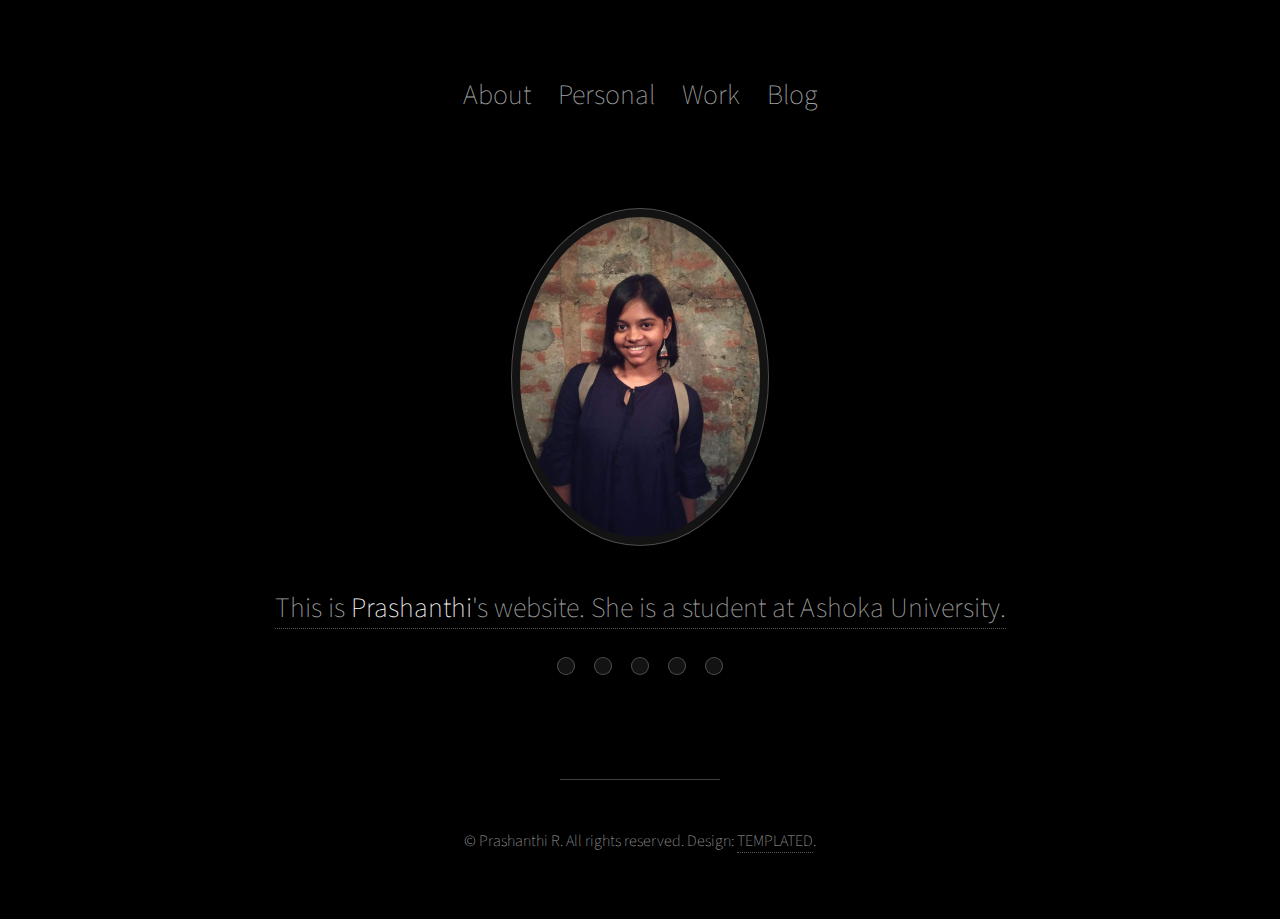
==== index.html @ 0e87518b "change format" ====
<!DOCTYPE HTML>
<!--
	Visualize by TEMPLATED
	templated.co @templatedco
	Released for free under the Creative Commons Attribution 3.0 license (templated.co/license)
-->
<html>
	<head>
		<title>Prashanthi R - Home</title>
		<meta charset="utf-8" />
		<meta name="viewport" content="width=device-width, initial-scale=1" />
		<!-- <link rel="stylesheet" href="{{ url_for('static',filename='../static/css/main.css')}}"> -->
		<style type="text/css">	
			@charset "UTF-8";
@import url(font-awesome.min.css);
@import url("http://fonts.googleapis.com/css?family=Source+Sans+Pro:200");

/*
	Visualize by TEMPLATED
	templated.co @templatedco
	Released for free under the Creative Commons Attribution 3.0 license (templated.co/license)
*/

/* Reset */

	html, body, div, span, applet, object, iframe, h1, h2, h3, h4, h5, h6, p, blockquote, pre, a, abbr, acronym, address, big, cite, code, del, dfn, em, img, ins, kbd, q, s, samp, small, strike, strong, sub, sup, tt, var, b, u, i, center, dl, dt, dd, ol, ul, li, fieldset, form, label, legend, table, caption, tbody, tfoot, thead, tr, th, td, article, aside, canvas, details, embed, figure, figcaption, footer, header, hgroup, menu, nav, output, ruby, section, summary, time, mark, audio, video {
		margin: 0;
		padding: 0;
		border: 0;
		font-size: 100%;
		font: inherit;
		vertical-align: baseline;
	}

	article, aside, details, figcaption, figure, footer, header, hgroup, menu, nav, section {
		display: block;
	}

	body {
		line-height: 1;
	}

	ol, ul {
		list-style: none;
	}

	blockquote, q {
		quotes: none;
	}

	blockquote:before, blockquote:after, q:before, q:after {
		content: '';
		content: none;
	}

	table {
		border-collapse: collapse;
		border-spacing: 0;
	}

	body {
		-webkit-text-size-adjust: none;
	}

/* Box Model */

	*, *:before, *:after {
		-moz-box-sizing: border-box;
		-webkit-box-sizing: border-box;
		box-sizing: border-box;
	}

/* Grid */

	.row {
		border-bottom: solid 1px transparent;
		-moz-box-sizing: border-box;
		-webkit-box-sizing: border-box;
		box-sizing: border-box;
	}

	.row > * {
		float: left;
		-moz-box-sizing: border-box;
		-webkit-box-sizing: border-box;
		box-sizing: border-box;
	}

	.row:after, .row:before {
		content: '';
		display: block;
		clear: both;
		height: 0;
	}

	.row.uniform > * > :first-child {
		margin-top: 0;
	}

	.row.uniform > * > :last-child {
		margin-bottom: 0;
	}

	.row.\30 \25 > * {
		padding: 0 0 0 0em;
	}

	.row.\30 \25 {
		margin: 0 0 -1px 0em;
	}

	.row.uniform.\30 \25 > * {
		padding: 0em 0 0 0em;
	}

	.row.uniform.\30 \25 {
		margin: 0em 0 -1px 0em;
	}

	.row > * {
		padding: 0 0 0 2em;
	}

	.row {
		margin: 0 0 -1px -2em;
	}

	.row.uniform > * {
		padding: 2em 0 0 2em;
	}

	.row.uniform {
		margin: -2em 0 -1px -2em;
	}

	.row.\32 00\25 > * {
		padding: 0 0 0 4em;
	}

	.row.\32 00\25 {
		margin: 0 0 -1px -4em;
	}

	.row.uniform.\32 00\25 > * {
		padding: 4em 0 0 4em;
	}

	.row.uniform.\32 00\25 {
		margin: -4em 0 -1px -4em;
	}

	.row.\31 50\25 > * {
		padding: 0 0 0 3em;
	}

	.row.\31 50\25 {
		margin: 0 0 -1px -3em;
	}

	.row.uniform.\31 50\25 > * {
		padding: 3em 0 0 3em;
	}

	.row.uniform.\31 50\25 {
		margin: -3em 0 -1px -3em;
	}

	.row.\35 0\25 > * {
		padding: 0 0 0 1em;
	}

	.row.\35 0\25 {
		margin: 0 0 -1px -1em;
	}

	.row.uniform.\35 0\25 > * {
		padding: 1em 0 0 1em;
	}

	.row.uniform.\35 0\25 {
		margin: -1em 0 -1px -1em;
	}

	.row.\32 5\25 > * {
		padding: 0 0 0 0.5em;
	}

	.row.\32 5\25 {
		margin: 0 0 -1px -0.5em;
	}

	.row.uniform.\32 5\25 > * {
		padding: 0.5em 0 0 0.5em;
	}

	.row.uniform.\32 5\25 {
		margin: -0.5em 0 -1px -0.5em;
	}

	.\31 2u, .\31 2u\24 {
		width: 100%;
		clear: none;
		margin-left: 0;
	}

	.\31 1u, .\31 1u\24 {
		width: 91.6666666667%;
		clear: none;
		margin-left: 0;
	}

	.\31 0u, .\31 0u\24 {
		width: 83.3333333333%;
		clear: none;
		margin-left: 0;
	}

	.\39 u, .\39 u\24 {
		width: 75%;
		clear: none;
		margin-left: 0;
	}

	.\38 u, .\38 u\24 {
		width: 66.6666666667%;
		clear: none;
		margin-left: 0;
	}

	.\37 u, .\37 u\24 {
		width: 58.3333333333%;
		clear: none;
		margin-left: 0;
	}

	.\36 u, .\36 u\24 {
		width: 50%;
		clear: none;
		margin-left: 0;
	}

	.\35 u, .\35 u\24 {
		width: 41.6666666667%;
		clear: none;
		margin-left: 0;
	}

	.\34 u, .\34 u\24 {
		width: 33.3333333333%;
		clear: none;
		margin-left: 0;
	}

	.\33 u, .\33 u\24 {
		width: 25%;
		clear: none;
		margin-left: 0;
	}

	.\32 u, .\32 u\24 {
		width: 16.6666666667%;
		clear: none;
		margin-left: 0;
	}

	.\31 u, .\31 u\24 {
		width: 8.3333333333%;
		clear: none;
		margin-left: 0;
	}

	.\31 2u\24 + *,
	.\31 1u\24 + *,
	.\31 0u\24 + *,
	.\39 u\24 + *,
	.\38 u\24 + *,
	.\37 u\24 + *,
	.\36 u\24 + *,
	.\35 u\24 + *,
	.\34 u\24 + *,
	.\33 u\24 + *,
	.\32 u\24 + *,
	.\31 u\24 + * {
		clear: left;
	}

	.\-11u {
		margin-left: 91.66667%;
	}

	.\-10u {
		margin-left: 83.33333%;
	}

	.\-9u {
		margin-left: 75%;
	}

	.\-8u {
		margin-left: 66.66667%;
	}

	.\-7u {
		margin-left: 58.33333%;
	}

	.\-6u {
		margin-left: 50%;
	}

	.\-5u {
		margin-left: 41.66667%;
	}

	.\-4u {
		margin-left: 33.33333%;
	}

	.\-3u {
		margin-left: 25%;
	}

	.\-2u {
		margin-left: 16.66667%;
	}

	.\-1u {
		margin-left: 8.33333%;
	}

	@media screen and (max-width: 1680px) {

		.row > * {
			padding: 0 0 0 2em;
		}

		.row {
			margin: 0 0 -1px -2em;
		}

		.row.uniform > * {
			padding: 2em 0 0 2em;
		}

		.row.uniform {
			margin: -2em 0 -1px -2em;
		}

		.row.\32 00\25 > * {
			padding: 0 0 0 4em;
		}

		.row.\32 00\25 {
			margin: 0 0 -1px -4em;
		}

		.row.uniform.\32 00\25 > * {
			padding: 4em 0 0 4em;
		}

		.row.uniform.\32 00\25 {
			margin: -4em 0 -1px -4em;
		}

		.row.\31 50\25 > * {
			padding: 0 0 0 3em;
		}

		.row.\31 50\25 {
			margin: 0 0 -1px -3em;
		}

		.row.uniform.\31 50\25 > * {
			padding: 3em 0 0 3em;
		}

		.row.uniform.\31 50\25 {
			margin: -3em 0 -1px -3em;
		}

		.row.\35 0\25 > * {
			padding: 0 0 0 1em;
		}

		.row.\35 0\25 {
			margin: 0 0 -1px -1em;
		}

		.row.uniform.\35 0\25 > * {
			padding: 1em 0 0 1em;
		}

		.row.uniform.\35 0\25 {
			margin: -1em 0 -1px -1em;
		}

		.row.\32 5\25 > * {
			padding: 0 0 0 0.5em;
		}

		.row.\32 5\25 {
			margin: 0 0 -1px -0.5em;
		}

		.row.uniform.\32 5\25 > * {
			padding: 0.5em 0 0 0.5em;
		}

		.row.uniform.\32 5\25 {
			margin: -0.5em 0 -1px -0.5em;
		}

		.\31 2u\28xlarge\29, .\31 2u\24\28xlarge\29 {
			width: 100%;
			clear: none;
			margin-left: 0;
		}

		.\31 1u\28xlarge\29, .\31 1u\24\28xlarge\29 {
			width: 91.6666666667%;
			clear: none;
			margin-left: 0;
		}

		.\31 0u\28xlarge\29, .\31 0u\24\28xlarge\29 {
			width: 83.3333333333%;
			clear: none;
			margin-left: 0;
		}

		.\39 u\28xlarge\29, .\39 u\24\28xlarge\29 {
			width: 75%;
			clear: none;
			margin-left: 0;
		}

		.\38 u\28xlarge\29, .\38 u\24\28xlarge\29 {
			width: 66.6666666667%;
			clear: none;
			margin-left: 0;
		}

		.\37 u\28xlarge\29, .\37 u\24\28xlarge\29 {
			width: 58.3333333333%;
			clear: none;
			margin-left: 0;
		}

		.\36 u\28xlarge\29, .\36 u\24\28xlarge\29 {
			width: 50%;
			clear: none;
			margin-left: 0;
		}

		.\35 u\28xlarge\29, .\35 u\24\28xlarge\29 {
			width: 41.6666666667%;
			clear: none;
			margin-left: 0;
		}

		.\34 u\28xlarge\29, .\34 u\24\28xlarge\29 {
			width: 33.3333333333%;
			clear: none;
			margin-left: 0;
		}

		.\33 u\28xlarge\29, .\33 u\24\28xlarge\29 {
			width: 25%;
			clear: none;
			margin-left: 0;
		}

		.\32 u\28xlarge\29, .\32 u\24\28xlarge\29 {
			width: 16.6666666667%;
			clear: none;
			margin-left: 0;
		}

		.\31 u\28xlarge\29, .\31 u\24\28xlarge\29 {
			width: 8.3333333333%;
			clear: none;
			margin-left: 0;
		}

		.\31 2u\24\28xlarge\29 + *,
		.\31 1u\24\28xlarge\29 + *,
		.\31 0u\24\28xlarge\29 + *,
		.\39 u\24\28xlarge\29 + *,
		.\38 u\24\28xlarge\29 + *,
		.\37 u\24\28xlarge\29 + *,
		.\36 u\24\28xlarge\29 + *,
		.\35 u\24\28xlarge\29 + *,
		.\34 u\24\28xlarge\29 + *,
		.\33 u\24\28xlarge\29 + *,
		.\32 u\24\28xlarge\29 + *,
		.\31 u\24\28xlarge\29 + * {
			clear: left;
		}

		.\-11u\28xlarge\29 {
			margin-left: 91.66667%;
		}

		.\-10u\28xlarge\29 {
			margin-left: 83.33333%;
		}

		.\-9u\28xlarge\29 {
			margin-left: 75%;
		}

		.\-8u\28xlarge\29 {
			margin-left: 66.66667%;
		}

		.\-7u\28xlarge\29 {
			margin-left: 58.33333%;
		}

		.\-6u\28xlarge\29 {
			margin-left: 50%;
		}

		.\-5u\28xlarge\29 {
			margin-left: 41.66667%;
		}

		.\-4u\28xlarge\29 {
			margin-left: 33.33333%;
		}

		.\-3u\28xlarge\29 {
			margin-left: 25%;
		}

		.\-2u\28xlarge\29 {
			margin-left: 16.66667%;
		}

		.\-1u\28xlarge\29 {
			margin-left: 8.33333%;
		}

	}

	@media screen and (max-width: 1280px) {

		.row > * {
			padding: 0 0 0 2em;
		}

		.row {
			margin: 0 0 -1px -2em;
		}

		.row.uniform > * {
			padding: 2em 0 0 2em;
		}

		.row.uniform {
			margin: -2em 0 -1px -2em;
		}

		.row.\32 00\25 > * {
			padding: 0 0 0 4em;
		}

		.row.\32 00\25 {
			margin: 0 0 -1px -4em;
		}

		.row.uniform.\32 00\25 > * {
			padding: 4em 0 0 4em;
		}

		.row.uniform.\32 00\25 {
			margin: -4em 0 -1px -4em;
		}

		.row.\31 50\25 > * {
			padding: 0 0 0 3em;
		}

		.row.\31 50\25 {
			margin: 0 0 -1px -3em;
		}

		.row.uniform.\31 50\25 > * {
			padding: 3em 0 0 3em;
		}

		.row.uniform.\31 50\25 {
			margin: -3em 0 -1px -3em;
		}

		.row.\35 0\25 > * {
			padding: 0 0 0 1em;
		}

		.row.\35 0\25 {
			margin: 0 0 -1px -1em;
		}

		.row.uniform.\35 0\25 > * {
			padding: 1em 0 0 1em;
		}

		.row.uniform.\35 0\25 {
			margin: -1em 0 -1px -1em;
		}

		.row.\32 5\25 > * {
			padding: 0 0 0 0.5em;
		}

		.row.\32 5\25 {
			margin: 0 0 -1px -0.5em;
		}

		.row.uniform.\32 5\25 > * {
			padding: 0.5em 0 0 0.5em;
		}

		.row.uniform.\32 5\25 {
			margin: -0.5em 0 -1px -0.5em;
		}

		.\31 2u\28large\29, .\31 2u\24\28large\29 {
			width: 100%;
			clear: none;
			margin-left: 0;
		}

		.\31 1u\28large\29, .\31 1u\24\28large\29 {
			width: 91.6666666667%;
			clear: none;
			margin-left: 0;
		}

		.\31 0u\28large\29, .\31 0u\24\28large\29 {
			width: 83.3333333333%;
			clear: none;
			margin-left: 0;
		}

		.\39 u\28large\29, .\39 u\24\28large\29 {
			width: 75%;
			clear: none;
			margin-left: 0;
		}

		.\38 u\28large\29, .\38 u\24\28large\29 {
			width: 66.6666666667%;
			clear: none;
			margin-left: 0;
		}

		.\37 u\28large\29, .\37 u\24\28large\29 {
			width: 58.3333333333%;
			clear: none;
			margin-left: 0;
		}

		.\36 u\28large\29, .\36 u\24\28large\29 {
			width: 50%;
			clear: none;
			margin-left: 0;
		}

		.\35 u\28large\29, .\35 u\24\28large\29 {
			width: 41.6666666667%;
			clear: none;
			margin-left: 0;
		}

		.\34 u\28large\29, .\34 u\24\28large\29 {
			width: 33.3333333333%;
			clear: none;
			margin-left: 0;
		}

		.\33 u\28large\29, .\33 u\24\28large\29 {
			width: 25%;
			clear: none;
			margin-left: 0;
		}

		.\32 u\28large\29, .\32 u\24\28large\29 {
			width: 16.6666666667%;
			clear: none;
			margin-left: 0;
		}

		.\31 u\28large\29, .\31 u\24\28large\29 {
			width: 8.3333333333%;
			clear: none;
			margin-left: 0;
		}

		.\31 2u\24\28large\29 + *,
		.\31 1u\24\28large\29 + *,
		.\31 0u\24\28large\29 + *,
		.\39 u\24\28large\29 + *,
		.\38 u\24\28large\29 + *,
		.\37 u\24\28large\29 + *,
		.\36 u\24\28large\29 + *,
		.\35 u\24\28large\29 + *,
		.\34 u\24\28large\29 + *,
		.\33 u\24\28large\29 + *,
		.\32 u\24\28large\29 + *,
		.\31 u\24\28large\29 + * {
			clear: left;
		}

		.\-11u\28large\29 {
			margin-left: 91.66667%;
		}

		.\-10u\28large\29 {
			margin-left: 83.33333%;
		}

		.\-9u\28large\29 {
			margin-left: 75%;
		}

		.\-8u\28large\29 {
			margin-left: 66.66667%;
		}

		.\-7u\28large\29 {
			margin-left: 58.33333%;
		}

		.\-6u\28large\29 {
			margin-left: 50%;
		}

		.\-5u\28large\29 {
			margin-left: 41.66667%;
		}

		.\-4u\28large\29 {
			margin-left: 33.33333%;
		}

		.\-3u\28large\29 {
			margin-left: 25%;
		}

		.\-2u\28large\29 {
			margin-left: 16.66667%;
		}

		.\-1u\28large\29 {
			margin-left: 8.33333%;
		}

	}

	@media screen and (max-width: 980px) {

		.row > * {
			padding: 0 0 0 2em;
		}

		.row {
			margin: 0 0 -1px -2em;
		}

		.row.uniform > * {
			padding: 2em 0 0 2em;
		}

		.row.uniform {
			margin: -2em 0 -1px -2em;
		}

		.row.\32 00\25 > * {
			padding: 0 0 0 4em;
		}

		.row.\32 00\25 {
			margin: 0 0 -1px -4em;
		}

		.row.uniform.\32 00\25 > * {
			padding: 4em 0 0 4em;
		}

		.row.uniform.\32 00\25 {
			margin: -4em 0 -1px -4em;
		}

		.row.\31 50\25 > * {
			padding: 0 0 0 3em;
		}

		.row.\31 50\25 {
			margin: 0 0 -1px -3em;
		}

		.row.uniform.\31 50\25 > * {
			padding: 3em 0 0 3em;
		}

		.row.uniform.\31 50\25 {
			margin: -3em 0 -1px -3em;
		}

		.row.\35 0\25 > * {
			padding: 0 0 0 1em;
		}

		.row.\35 0\25 {
			margin: 0 0 -1px -1em;
		}

		.row.uniform.\35 0\25 > * {
			padding: 1em 0 0 1em;
		}

		.row.uniform.\35 0\25 {
			margin: -1em 0 -1px -1em;
		}

		.row.\32 5\25 > * {
			padding: 0 0 0 0.5em;
		}

		.row.\32 5\25 {
			margin: 0 0 -1px -0.5em;
		}

		.row.uniform.\32 5\25 > * {
			padding: 0.5em 0 0 0.5em;
		}

		.row.uniform.\32 5\25 {
			margin: -0.5em 0 -1px -0.5em;
		}

		.\31 2u\28medium\29, .\31 2u\24\28medium\29 {
			width: 100%;
			clear: none;
			margin-left: 0;
		}

		.\31 1u\28medium\29, .\31 1u\24\28medium\29 {
			width: 91.6666666667%;
			clear: none;
			margin-left: 0;
		}

		.\31 0u\28medium\29, .\31 0u\24\28medium\29 {
			width: 83.3333333333%;
			clear: none;
			margin-left: 0;
		}

		.\39 u\28medium\29, .\39 u\24\28medium\29 {
			width: 75%;
			clear: none;
			margin-left: 0;
		}

		.\38 u\28medium\29, .\38 u\24\28medium\29 {
			width: 66.6666666667%;
			clear: none;
			margin-left: 0;
		}

		.\37 u\28medium\29, .\37 u\24\28medium\29 {
			width: 58.3333333333%;
			clear: none;
			margin-left: 0;
		}

		.\36 u\28medium\29, .\36 u\24\28medium\29 {
			width: 50%;
			clear: none;
			margin-left: 0;
		}

		.\35 u\28medium\29, .\35 u\24\28medium\29 {
			width: 41.6666666667%;
			clear: none;
			margin-left: 0;
		}

		.\34 u\28medium\29, .\34 u\24\28medium\29 {
			width: 33.3333333333%;
			clear: none;
			margin-left: 0;
		}

		.\33 u\28medium\29, .\33 u\24\28medium\29 {
			width: 25%;
			clear: none;
			margin-left: 0;
		}

		.\32 u\28medium\29, .\32 u\24\28medium\29 {
			width: 16.6666666667%;
			clear: none;
			margin-left: 0;
		}

		.\31 u\28medium\29, .\31 u\24\28medium\29 {
			width: 8.3333333333%;
			clear: none;
			margin-left: 0;
		}

		.\31 2u\24\28medium\29 + *,
		.\31 1u\24\28medium\29 + *,
		.\31 0u\24\28medium\29 + *,
		.\39 u\24\28medium\29 + *,
		.\38 u\24\28medium\29 + *,
		.\37 u\24\28medium\29 + *,
		.\36 u\24\28medium\29 + *,
		.\35 u\24\28medium\29 + *,
		.\34 u\24\28medium\29 + *,
		.\33 u\24\28medium\29 + *,
		.\32 u\24\28medium\29 + *,
		.\31 u\24\28medium\29 + * {
			clear: left;
		}

		.\-11u\28medium\29 {
			margin-left: 91.66667%;
		}

		.\-10u\28medium\29 {
			margin-left: 83.33333%;
		}

		.\-9u\28medium\29 {
			margin-left: 75%;
		}

		.\-8u\28medium\29 {
			margin-left: 66.66667%;
		}

		.\-7u\28medium\29 {
			margin-left: 58.33333%;
		}

		.\-6u\28medium\29 {
			margin-left: 50%;
		}

		.\-5u\28medium\29 {
			margin-left: 41.66667%;
		}

		.\-4u\28medium\29 {
			margin-left: 33.33333%;
		}

		.\-3u\28medium\29 {
			margin-left: 25%;
		}

		.\-2u\28medium\29 {
			margin-left: 16.66667%;
		}

		.\-1u\28medium\29 {
			margin-left: 8.33333%;
		}

	}

	@media screen and (max-width: 736px) {

		.row > * {
			padding: 0 0 0 2em;
		}

		.row {
			margin: 0 0 -1px -2em;
		}

		.row.uniform > * {
			padding: 2em 0 0 2em;
		}

		.row.uniform {
			margin: -2em 0 -1px -2em;
		}

		.row.\32 00\25 > * {
			padding: 0 0 0 4em;
		}

		.row.\32 00\25 {
			margin: 0 0 -1px -4em;
		}

		.row.uniform.\32 00\25 > * {
			padding: 4em 0 0 4em;
		}

		.row.uniform.\32 00\25 {
			margin: -4em 0 -1px -4em;
		}

		.row.\31 50\25 > * {
			padding: 0 0 0 3em;
		}

		.row.\31 50\25 {
			margin: 0 0 -1px -3em;
		}

		.row.uniform.\31 50\25 > * {
			padding: 3em 0 0 3em;
		}

		.row.uniform.\31 50\25 {
			margin: -3em 0 -1px -3em;
		}

		.row.\35 0\25 > * {
			padding: 0 0 0 1em;
		}

		.row.\35 0\25 {
			margin: 0 0 -1px -1em;
		}

		.row.uniform.\35 0\25 > * {
			padding: 1em 0 0 1em;
		}

		.row.uniform.\35 0\25 {
			margin: -1em 0 -1px -1em;
		}

		.row.\32 5\25 > * {
			padding: 0 0 0 0.5em;
		}

		.row.\32 5\25 {
			margin: 0 0 -1px -0.5em;
		}

		.row.uniform.\32 5\25 > * {
			padding: 0.5em 0 0 0.5em;
		}

		.row.uniform.\32 5\25 {
			margin: -0.5em 0 -1px -0.5em;
		}

		.\31 2u\28small\29, .\31 2u\24\28small\29 {
			width: 100%;
			clear: none;
			margin-left: 0;
		}

		.\31 1u\28small\29, .\31 1u\24\28small\29 {
			width: 91.6666666667%;
			clear: none;
			margin-left: 0;
		}

		.\31 0u\28small\29, .\31 0u\24\28small\29 {
			width: 83.3333333333%;
			clear: none;
			margin-left: 0;
		}

		.\39 u\28small\29, .\39 u\24\28small\29 {
			width: 75%;
			clear: none;
			margin-left: 0;
		}

		.\38 u\28small\29, .\38 u\24\28small\29 {
			width: 66.6666666667%;
			clear: none;
			margin-left: 0;
		}

		.\37 u\28small\29, .\37 u\24\28small\29 {
			width: 58.3333333333%;
			clear: none;
			margin-left: 0;
		}

		.\36 u\28small\29, .\36 u\24\28small\29 {
			width: 50%;
			clear: none;
			margin-left: 0;
		}

		.\35 u\28small\29, .\35 u\24\28small\29 {
			width: 41.6666666667%;
			clear: none;
			margin-left: 0;
		}

		.\34 u\28small\29, .\34 u\24\28small\29 {
			width: 33.3333333333%;
			clear: none;
			margin-left: 0;
		}

		.\33 u\28small\29, .\33 u\24\28small\29 {
			width: 25%;
			clear: none;
			margin-left: 0;
		}

		.\32 u\28small\29, .\32 u\24\28small\29 {
			width: 16.6666666667%;
			clear: none;
			margin-left: 0;
		}

		.\31 u\28small\29, .\31 u\24\28small\29 {
			width: 8.3333333333%;
			clear: none;
			margin-left: 0;
		}

		.\31 2u\24\28small\29 + *,
		.\31 1u\24\28small\29 + *,
		.\31 0u\24\28small\29 + *,
		.\39 u\24\28small\29 + *,
		.\38 u\24\28small\29 + *,
		.\37 u\24\28small\29 + *,
		.\36 u\24\28small\29 + *,
		.\35 u\24\28small\29 + *,
		.\34 u\24\28small\29 + *,
		.\33 u\24\28small\29 + *,
		.\32 u\24\28small\29 + *,
		.\31 u\24\28small\29 + * {
			clear: left;
		}

		.\-11u\28small\29 {
			margin-left: 91.66667%;
		}

		.\-10u\28small\29 {
			margin-left: 83.33333%;
		}

		.\-9u\28small\29 {
			margin-left: 75%;
		}

		.\-8u\28small\29 {
			margin-left: 66.66667%;
		}

		.\-7u\28small\29 {
			margin-left: 58.33333%;
		}

		.\-6u\28small\29 {
			margin-left: 50%;
		}

		.\-5u\28small\29 {
			margin-left: 41.66667%;
		}

		.\-4u\28small\29 {
			margin-left: 33.33333%;
		}

		.\-3u\28small\29 {
			margin-left: 25%;
		}

		.\-2u\28small\29 {
			margin-left: 16.66667%;
		}

		.\-1u\28small\29 {
			margin-left: 8.33333%;
		}

	}

	@media screen and (max-width: 480px) {

		.row > * {
			padding: 0 0 0 2em;
		}

		.row {
			margin: 0 0 -1px -2em;
		}

		.row.uniform > * {
			padding: 2em 0 0 2em;
		}

		.row.uniform {
			margin: -2em 0 -1px -2em;
		}

		.row.\32 00\25 > * {
			padding: 0 0 0 4em;
		}

		.row.\32 00\25 {
			margin: 0 0 -1px -4em;
		}

		.row.uniform.\32 00\25 > * {
			padding: 4em 0 0 4em;
		}

		.row.uniform.\32 00\25 {
			margin: -4em 0 -1px -4em;
		}

		.row.\31 50\25 > * {
			padding: 0 0 0 3em;
		}

		.row.\31 50\25 {
			margin: 0 0 -1px -3em;
		}

		.row.uniform.\31 50\25 > * {
			padding: 3em 0 0 3em;
		}

		.row.uniform.\31 50\25 {
			margin: -3em 0 -1px -3em;
		}

		.row.\35 0\25 > * {
			padding: 0 0 0 1em;
		}

		.row.\35 0\25 {
			margin: 0 0 -1px -1em;
		}

		.row.uniform.\35 0\25 > * {
			padding: 1em 0 0 1em;
		}

		.row.uniform.\35 0\25 {
			margin: -1em 0 -1px -1em;
		}

		.row.\32 5\25 > * {
			padding: 0 0 0 0.5em;
		}

		.row.\32 5\25 {
			margin: 0 0 -1px -0.5em;
		}

		.row.uniform.\32 5\25 > * {
			padding: 0.5em 0 0 0.5em;
		}

		.row.uniform.\32 5\25 {
			margin: -0.5em 0 -1px -0.5em;
		}

		.\31 2u\28xsmall\29, .\31 2u\24\28xsmall\29 {
			width: 100%;
			clear: none;
			margin-left: 0;
		}

		.\31 1u\28xsmall\29, .\31 1u\24\28xsmall\29 {
			width: 91.6666666667%;
			clear: none;
			margin-left: 0;
		}

		.\31 0u\28xsmall\29, .\31 0u\24\28xsmall\29 {
			width: 83.3333333333%;
			clear: none;
			margin-left: 0;
		}

		.\39 u\28xsmall\29, .\39 u\24\28xsmall\29 {
			width: 75%;
			clear: none;
			margin-left: 0;
		}

		.\38 u\28xsmall\29, .\38 u\24\28xsmall\29 {
			width: 66.6666666667%;
			clear: none;
			margin-left: 0;
		}

		.\37 u\28xsmall\29, .\37 u\24\28xsmall\29 {
			width: 58.3333333333%;
			clear: none;
			margin-left: 0;
		}

		.\36 u\28xsmall\29, .\36 u\24\28xsmall\29 {
			width: 50%;
			clear: none;
			margin-left: 0;
		}

		.\35 u\28xsmall\29, .\35 u\24\28xsmall\29 {
			width: 41.6666666667%;
			clear: none;
			margin-left: 0;
		}

		.\34 u\28xsmall\29, .\34 u\24\28xsmall\29 {
			width: 33.3333333333%;
			clear: none;
			margin-left: 0;
		}

		.\33 u\28xsmall\29, .\33 u\24\28xsmall\29 {
			width: 25%;
			clear: none;
			margin-left: 0;
		}

		.\32 u\28xsmall\29, .\32 u\24\28xsmall\29 {
			width: 16.6666666667%;
			clear: none;
			margin-left: 0;
		}

		.\31 u\28xsmall\29, .\31 u\24\28xsmall\29 {
			width: 8.3333333333%;
			clear: none;
			margin-left: 0;
		}

		.\31 2u\24\28xsmall\29 + *,
		.\31 1u\24\28xsmall\29 + *,
		.\31 0u\24\28xsmall\29 + *,
		.\39 u\24\28xsmall\29 + *,
		.\38 u\24\28xsmall\29 + *,
		.\37 u\24\28xsmall\29 + *,
		.\36 u\24\28xsmall\29 + *,
		.\35 u\24\28xsmall\29 + *,
		.\34 u\24\28xsmall\29 + *,
		.\33 u\24\28xsmall\29 + *,
		.\32 u\24\28xsmall\29 + *,
		.\31 u\24\28xsmall\29 + * {
			clear: left;
		}

		.\-11u\28xsmall\29 {
			margin-left: 91.66667%;
		}

		.\-10u\28xsmall\29 {
			margin-left: 83.33333%;
		}

		.\-9u\28xsmall\29 {
			margin-left: 75%;
		}

		.\-8u\28xsmall\29 {
			margin-left: 66.66667%;
		}

		.\-7u\28xsmall\29 {
			margin-left: 58.33333%;
		}

		.\-6u\28xsmall\29 {
			margin-left: 50%;
		}

		.\-5u\28xsmall\29 {
			margin-left: 41.66667%;
		}

		.\-4u\28xsmall\29 {
			margin-left: 33.33333%;
		}

		.\-3u\28xsmall\29 {
			margin-left: 25%;
		}

		.\-2u\28xsmall\29 {
			margin-left: 16.66667%;
		}

		.\-1u\28xsmall\29 {
			margin-left: 8.33333%;
		}

	}

/* Basic */

	@-ms-viewport {
		width: device-width;
	}

	body {
		-ms-overflow-style: scrollbar;
	}

	@media screen and (max-width: 480px) {

		html, body {
			min-width: 320px;
		}

	}

	body {
		background-color: #000;
		background-image: url("../../images/bg.jpg");
		background-size: cover;
		background-position: top center;
	}

		body.is-loading *, body.is-loading *:before, body.is-loading *:after {
			-moz-animation: none !important;
			-webkit-animation: none !important;
			-ms-animation: none !important;
			animation: none !important;
			-moz-transition: none !important;
			-webkit-transition: none !important;
			-ms-transition: none !important;
			transition: none !important;
		}

/* Type */

	body, input, select, textarea {
		color: rgba(255, 255, 255, 0.65);
		font-family: "Source Sans Pro", Helvetica, sans-serif;
		font-size: 13pt;
		font-weight: 200;
		line-height: 1.65;
	}

		@media screen and (max-width: 1280px) {

			body, input, select, textarea {
				font-size: 12pt;
			}

		}

	a {
		color: inherit;
		text-decoration: none;
		border-bottom: dotted 1px rgba(255, 255, 255, 0.35);
		-moz-transition: border-bottom-color 0.2s ease-in-out, color 0.2s ease-in-out;
		-webkit-transition: border-bottom-color 0.2s ease-in-out, color 0.2s ease-in-out;
		-ms-transition: border-bottom-color 0.2s ease-in-out, color 0.2s ease-in-out;
		transition: border-bottom-color 0.2s ease-in-out, color 0.2s ease-in-out;
	}

		a:hover {
			color: #ffffff;
			border-bottom-color: transparent;
		}

	strong, b {
		color: #ffffff;
		font-weight: 200;
	}

	em, i {
		font-style: italic;
	}

	p {
		margin: 0 0 2em 0;
	}

	h1, h2, h3, h4, h5, h6 {
		color: #ffffff;
		font-weight: 200;
		line-height: 1.5;
		margin: 0 0 1em 0;
	}

		h1 a, h2 a, h3 a, h4 a, h5 a, h6 a {
			color: inherit;
			text-decoration: none;
		}

		@media screen and (max-width: 980px) {

			h1 br, h2 br, h3 br, h4 br, h5 br, h6 br {
				display: none;
			}

		}

	h1 {
		font-size: 1.75em;
	}

		@media screen and (max-width: 980px) {

			h1 {
				font-size: 1.5em;
			}

		}

		@media screen and (max-width: 736px) {

			h1 {
				font-size: 1.25em;
			}

		}

	h2 {
		font-size: 1.35em;
	}

		@media screen and (max-width: 736px) {

			h2 {
				font-size: 1em;
			}

		}

	h3 {
		font-size: 1em;
	}

	h4 {
		font-size: 1em;
	}

	h5 {
		font-size: 0.9em;
	}

	h6 {
		font-size: 0.7em;
	}

	sub {
		font-size: 0.8em;
		position: relative;
		top: 0.5em;
	}

	sup {
		font-size: 0.8em;
		position: relative;
		top: -0.5em;
	}

	blockquote {
		border-left: solid 4px rgba(255, 255, 255, 0.25);
		font-style: italic;
		margin: 0 0 2em 0;
		padding: 0.5em 0 0.5em 2em;
	}

	code {
		background: rgba(255, 255, 255, 0.075);
		border-radius: 4px;
		border: solid 1px rgba(255, 255, 255, 0.25);
		font-family: "Courier New", monospace;
		font-size: 0.9em;
		margin: 0 0.25em;
		padding: 0.25em 0.65em;
	}

	pre {
		-webkit-overflow-scrolling: touch;
		font-family: "Courier New", monospace;
		font-size: 0.9em;
		margin: 0 0 2em 0;
	}

		pre code {
			display: block;
			line-height: 1.75;
			padding: 1em 1.5em;
			overflow-x: auto;
		}

	hr {
		border: 0;
		border-bottom: solid 1px rgba(255, 255, 255, 0.25);
		margin: 2em 0;
	}

		hr.major {
			margin: 3em 0;
		}

	.align-left {
		text-align: left;
	}

	.align-center {
		text-align: center;
	}

	.align-right {
		text-align: right;
	}

/* Section/Article */

	section.special, article.special {
		text-align: center;
	}

	header p {
		color: rgba(255, 255, 255, 0.35);
		position: relative;
		margin: 0 0 1.5em 0;
	}

	header h2 + p {
		font-size: 1.25em;
		margin-top: -1em;
	}

	header h3 + p {
		font-size: 1.1em;
		margin-top: -0.8em;
	}

	header h4 + p,
	header h5 + p,
	header h6 + p {
		font-size: 0.9em;
		margin-top: -0.6em;
	}

/* Form */

	form {
		margin: 0 0 2em 0;
	}

	label {
		color: #ffffff;
		display: block;
		font-size: 0.9em;
		font-weight: 200;
		margin: 0 0 1em 0;
	}

	input[type="text"],
	input[type="password"],
	input[type="email"],
	input[type="tel"],
	select,
	textarea {
		-moz-appearance: none;
		-webkit-appearance: none;
		-ms-appearance: none;
		appearance: none;
		background: rgba(255, 255, 255, 0.075);
		border-radius: 4px;
		border: none;
		border: solid 1px rgba(255, 255, 255, 0.25);
		color: inherit;
		display: block;
		outline: 0;
		padding: 0 1em;
		text-decoration: none;
		width: 100%;
	}

		input[type="text"]:invalid,
		input[type="password"]:invalid,
		input[type="email"]:invalid,
		input[type="tel"]:invalid,
		select:invalid,
		textarea:invalid {
			box-shadow: none;
		}

		input[type="text"]:focus,
		input[type="password"]:focus,
		input[type="email"]:focus,
		input[type="tel"]:focus,
		select:focus,
		textarea:focus {
			border-color: #FF6382;
			box-shadow: 0 0 0 1px #FF6382;
		}

	.select-wrapper {
		text-decoration: none;
		display: block;
		position: relative;
	}

		.select-wrapper:before {
			content: "";
			-moz-osx-font-smoothing: grayscale;
			-webkit-font-smoothing: antialiased;
			font-family: FontAwesome;
			font-style: normal;
			font-weight: normal;
			text-transform: none !important;
		}

		.select-wrapper:before {
			color: rgba(255, 255, 255, 0.25);
			display: block;
			height: 2.75em;
			line-height: 2.75em;
			pointer-events: none;
			position: absolute;
			right: 0;
			text-align: center;
			top: 0;
			width: 2.75em;
		}

		.select-wrapper select::-ms-expand {
			display: none;
		}

	input[type="text"],
	input[type="password"],
	input[type="email"],
	select {
		height: 2.75em;
	}

	textarea {
		padding: 0.75em 1em;
	}

	input[type="checkbox"],
	input[type="radio"] {
		-moz-appearance: none;
		-webkit-appearance: none;
		-ms-appearance: none;
		appearance: none;
		display: block;
		float: left;
		margin-right: -2em;
		opacity: 0;
		width: 1em;
		z-index: -1;
	}

		input[type="checkbox"] + label,
		input[type="radio"] + label {
			text-decoration: none;
			color: rgba(255, 255, 255, 0.65);
			cursor: pointer;
			display: inline-block;
			font-size: 1em;
			font-weight: 200;
			padding-left: 2.4em;
			padding-right: 0.75em;
			position: relative;
		}

			input[type="checkbox"] + label:before,
			input[type="radio"] + label:before {
				-moz-osx-font-smoothing: grayscale;
				-webkit-font-smoothing: antialiased;
				font-family: FontAwesome;
				font-style: normal;
				font-weight: normal;
				text-transform: none !important;
			}

			input[type="checkbox"] + label:before,
			input[type="radio"] + label:before {
				background: rgba(255, 255, 255, 0.075);
				border-radius: 4px;
				border: solid 1px rgba(255, 255, 255, 0.25);
				content: '';
				display: inline-block;
				height: 1.65em;
				left: 0;
				line-height: 1.58125em;
				position: absolute;
				text-align: center;
				top: 0;
				width: 1.65em;
			}

		input[type="checkbox"]:checked + label:before,
		input[type="radio"]:checked + label:before {
			background: #FF6382;
			border-color: #FF6382;
			color: #ffffff;
			content: '\f00c';
		}

		input[type="checkbox"]:focus + label:before,
		input[type="radio"]:focus + label:before {
			border-color: #FF6382;
			box-shadow: 0 0 0 1px #FF6382;
		}

	input[type="checkbox"] + label:before {
		border-radius: 4px;
	}

	input[type="radio"] + label:before {
		border-radius: 100%;
	}

	::-webkit-input-placeholder {
		color: rgba(255, 255, 255, 0.35) !important;
		opacity: 1.0;
	}

	:-moz-placeholder {
		color: rgba(255, 255, 255, 0.35) !important;
		opacity: 1.0;
	}

	::-moz-placeholder {
		color: rgba(255, 255, 255, 0.35) !important;
		opacity: 1.0;
	}

	:-ms-input-placeholder {
		color: rgba(255, 255, 255, 0.35) !important;
		opacity: 1.0;
	}

	.formerize-placeholder {
		color: rgba(255, 255, 255, 0.35) !important;
		opacity: 1.0;
	}

/* Box */

	.box {
		border-radius: 4px;
		border: solid 1px rgba(255, 255, 255, 0.25);
		margin-bottom: 2em;
		padding: 1.5em;
	}

		.box > :last-child,
		.box > :last-child > :last-child,
		.box > :last-child > :last-child > :last-child {
			margin-bottom: 0;
		}

		.box.alt {
			border: 0;
			border-radius: 0;
			padding: 0;
		}

/* Icon */

	.icon {
		text-decoration: none;
		border-bottom: none;
		position: relative;
	}

		.icon:before {
			-moz-osx-font-smoothing: grayscale;
			-webkit-font-smoothing: antialiased;
			font-family: FontAwesome;
			font-style: normal;
			font-weight: normal;
			text-transform: none !important;
		}

		.icon > .label {
			display: none;
		}

		.icon.style2 {
			-moz-transition: all 0.2s ease;
			-webkit-transition: all 0.2s ease;
			-ms-transition: all 0.2s ease;
			transition: all 0.2s ease;
			border-radius: 100%;
			display: inline-block;
			padding: 0.5em;
			border: solid 1px rgba(255, 255, 255, 0.25);
			background-color: rgba(255, 255, 255, 0.075);
		}

			.icon.style2:before {
				display: block;
				width: 1.25em;
				height: 1.25em;
				line-height: 1.25em;
				font-size: 1.35em;
			}

			.icon.style2:hover {
				background-color: rgba(255, 255, 255, 0.25);
			}

			@media screen and (max-width: 736px) {

				.icon.style2:before {
					font-size: 1em;
				}

			}

/* Image */

	.image {
		border-radius: 4px;
		border: 0;
		display: inline-block;
		position: relative;
	}

		.image img {
			border-radius: 4px;
			display: block;
		}

		.image.left, .image.right {
			max-width: 40%;
		}

			.image.left img, .image.right img {
				width: 100%;
			}

		.image.left {
			float: left;
			padding: 0 1.5em 1em 0;
			top: 0.25em;
		}

		.image.right {
			float: right;
			padding: 0 0 1em 1.5em;
			top: 0.25em;
		}

		.image.fit {
			display: block;
			margin: 0 0 2em 0;
			width: 100%;
		}

			.image.fit img {
				width: 100%;
			}

		.image.main {
			display: block;
			margin: 0 0 3em 0;
			width: 100%;
		}

			.image.main img {
				width: 100%;
			}

/* List */

	ol {
		list-style: decimal;
		margin: 0 0 2em 0;
		padding-left: 1.25em;
	}

		ol li {
			padding-left: 0.25em;
		}

	ul {
		list-style: disc;
		margin: 0 0 2em 0;
		padding-left: 1em;
	}

		ul li {
			padding-left: 0.5em;
		}

		ul.alt {
			list-style: none;
			padding-left: 0;
		}

			ul.alt li {
				border-top: solid 1px rgba(255, 255, 255, 0.25);
				padding: 0.5em 0;
			}

				ul.alt li:first-child {
					border-top: 0;
					padding-top: 0;
				}

		ul.icons {
			cursor: default;
			list-style: none;
			padding-left: 0;
		}

			ul.icons li {
				display: inline-block;
				padding: 0 1em 0 0;
			}

				ul.icons li:last-child {
					padding-right: 0;
				}

		ul.actions {
			cursor: default;
			list-style: none;
			padding-left: 0;
		}

			ul.actions li {
				display: inline-block;
				padding: 0 1em 0 0;
				vertical-align: middle;
			}

				ul.actions li:last-child {
					padding-right: 0;
				}

			ul.actions.small li {
				padding: 0 0.5em 0 0;
			}

			ul.actions.vertical li {
				display: block;
				padding: 1em 0 0 0;
			}

				ul.actions.vertical li:first-child {
					padding-top: 0;
				}

				ul.actions.vertical li > * {
					margin-bottom: 0;
				}

			ul.actions.vertical.small li {
				padding: 0.5em 0 0 0;
			}

				ul.actions.vertical.small li:first-child {
					padding-top: 0;
				}

			ul.actions.fit {
				display: table;
				margin-left: -1em;
				padding: 0;
				table-layout: fixed;
				width: calc(100% + 1em);
			}

				ul.actions.fit li {
					display: table-cell;
					padding: 0 0 0 1em;
				}

					ul.actions.fit li > * {
						margin-bottom: 0;
					}

				ul.actions.fit.small {
					margin-left: -0.5em;
					width: calc(100% + 0.5em);
				}

					ul.actions.fit.small li {
						padding: 0 0 0 0.5em;
					}

			@media screen and (max-width: 480px) {

				ul.actions {
					margin: 0 0 2em 0;
				}

					ul.actions li {
						padding: 1em 0 0 0;
						display: block;
						text-align: center;
						width: 100%;
					}

						ul.actions li:first-child {
							padding-top: 0;
						}

						ul.actions li > * {
							width: 100%;
							margin: 0 !important;
						}

							ul.actions li > *.icon:before {
								margin-left: -2em;
							}

					ul.actions.small li {
						padding: 0.5em 0 0 0;
					}

						ul.actions.small li:first-child {
							padding-top: 0;
						}

			}

	dl {
		margin: 0 0 2em 0;
	}

		dl dt {
			display: block;
			font-weight: 200;
			margin: 0 0 1em 0;
		}

		dl dd {
			margin-left: 2em;
		}

/* Table */

	.table-wrapper {
		-webkit-overflow-scrolling: touch;
		overflow-x: auto;
	}

	table {
		margin: 0 0 2em 0;
		width: 100%;
	}

		table tbody tr {
			border: solid 1px rgba(255, 255, 255, 0.25);
			border-left: 0;
			border-right: 0;
		}

			table tbody tr:nth-child(2n + 1) {
				background-color: rgba(255, 255, 255, 0.075);
			}

		table td {
			padding: 0.75em 0.75em;
		}

		table th {
			color: #ffffff;
			font-size: 0.9em;
			font-weight: 200;
			padding: 0 0.75em 0.75em 0.75em;
			text-align: left;
		}

		table thead {
			border-bottom: solid 2px rgba(255, 255, 255, 0.25);
		}

		table tfoot {
			border-top: solid 2px rgba(255, 255, 255, 0.25);
		}

		table.alt {
			border-collapse: separate;
		}

			table.alt tbody tr td {
				border: solid 1px rgba(255, 255, 255, 0.25);
				border-left-width: 0;
				border-top-width: 0;
			}

				table.alt tbody tr td:first-child {
					border-left-width: 1px;
				}

			table.alt tbody tr:first-child td {
				border-top-width: 1px;
			}

			table.alt thead {
				border-bottom: 0;
			}

			table.alt tfoot {
				border-top: 0;
			}

/* Button */

	input[type="submit"],
	input[type="reset"],
	input[type="button"],
	button,
	.button {
		-moz-appearance: none;
		-webkit-appearance: none;
		-ms-appearance: none;
		appearance: none;
		-moz-transition: background-color 0.2s ease-in-out, color 0.2s ease-in-out;
		-webkit-transition: background-color 0.2s ease-in-out, color 0.2s ease-in-out;
		-ms-transition: background-color 0.2s ease-in-out, color 0.2s ease-in-out;
		transition: background-color 0.2s ease-in-out, color 0.2s ease-in-out;
		background-color: #FF6382;
		border-radius: 4px;
		border: 0;
		color: !important;
		cursor: pointer;
		display: inline-block;
		font-weight: 200;
		height: 2.85em;
		line-height: 2.95em;
		padding: 0 1.5em;
		text-align: center;
		text-decoration: none;
		white-space: nowrap;
	}

		input[type="submit"]:hover,
		input[type="reset"]:hover,
		input[type="button"]:hover,
		button:hover,
		.button:hover {
			background-color: #ff7c96;
		}

		input[type="submit"]:active,
		input[type="reset"]:active,
		input[type="button"]:active,
		button:active,
		.button:active {
			background-color: #ff496e;
		}

		input[type="submit"].icon,
		input[type="reset"].icon,
		input[type="button"].icon,
		button.icon,
		.button.icon {
			padding-left: 1.35em;
		}

			input[type="submit"].icon:before,
			input[type="reset"].icon:before,
			input[type="button"].icon:before,
			button.icon:before,
			.button.icon:before {
				margin-right: 0.5em;
			}

		input[type="submit"].fit,
		input[type="reset"].fit,
		input[type="button"].fit,
		button.fit,
		.button.fit {
			display: block;
			margin: 0 0 1em 0;
			width: 100%;
		}

		input[type="submit"].small,
		input[type="reset"].small,
		input[type="button"].small,
		button.small,
		.button.small {
			font-size: 0.8em;
		}

		input[type="submit"].big,
		input[type="reset"].big,
		input[type="button"].big,
		button.big,
		.button.big {
			font-size: 1.35em;
		}

		input[type="submit"].alt,
		input[type="reset"].alt,
		input[type="button"].alt,
		button.alt,
		.button.alt {
			background-color: transparent;
			box-shadow: inset 0 0 0 2px rgba(255, 255, 255, 0.25);
			color: #ffffff !important;
		}

			input[type="submit"].alt:hover,
			input[type="reset"].alt:hover,
			input[type="button"].alt:hover,
			button.alt:hover,
			.button.alt:hover {
				background-color: rgba(255, 255, 255, 0.075);
			}

			input[type="submit"].alt:active,
			input[type="reset"].alt:active,
			input[type="button"].alt:active,
			button.alt:active,
			.button.alt:active {
				background-color: rgba(255, 0, 0, 0.2);
			}

			input[type="submit"].alt.icon:before,
			input[type="reset"].alt.icon:before,
			input[type="button"].alt.icon:before,
			button.alt.icon:before,
			.button.alt.icon:before {
				color: rgba(255, 255, 255, 0.35);
			}

		input[type="submit"].special,
		input[type="reset"].special,
		input[type="button"].special,
		button.special,
		.button.special {
			background-color: #FF6382;
			color: !important;
		}

			input[type="submit"].special:hover,
			input[type="reset"].special:hover,
			input[type="button"].special:hover,
			button.special:hover,
			.button.special:hover {
				background-color: #ff7c96;
			}

			input[type="submit"].special:active,
			input[type="reset"].special:active,
			input[type="button"].special:active,
			button.special:active,
			.button.special:active {
				background-color: #ff496e;
			}

		input[type="submit"].disabled, input[type="submit"]:disabled,
		input[type="reset"].disabled,
		input[type="reset"]:disabled,
		input[type="button"].disabled,
		input[type="button"]:disabled,
		button.disabled,
		button:disabled,
		.button.disabled,
		.button:disabled {
			background-color: rgba(255, 255, 255, 0.65) !important;
			box-shadow: inset 0 -0.15em 0 0 rgba(0, 0, 0, 0.15);
			color: #000 !important;
			cursor: default;
			opacity: 0.25;
		}

		@media screen and (max-width: 480px) {

			input[type="submit"],
			input[type="reset"],
			input[type="button"],
			button,
			.button {
				padding: 0;
			}

		}

/* Thumbnails */

	.thumbnails {
		display: -moz-flex;
		display: -webkit-flex;
		display: -ms-flex;
		display: flex;
		-moz-flex-direction: row;
		-webkit-flex-direction: row;
		-ms-flex-direction: row;
		flex-direction: row;
		position: relative;
		margin: 0 0 2em -2em;
	}

		.thumbnails a {
			-moz-transition: all 0.2s ease;
			-webkit-transition: all 0.2s ease;
			-ms-transition: all 0.2s ease;
			transition: all 0.2s ease;
			border-bottom: none;
			display: block;
			width: 100%;
			margin: 0 0 2em 0;
			text-align: center;
			border-radius: 4px;
			box-shadow: inset 0 0 0 1px rgba(255, 255, 255, 0.25);
			background-color: rgba(255, 255, 255, 0.075);
			cursor: pointer;
			outline: 0;
			overflow: hidden;
		}

			.thumbnails a img {
				display: block;
				width: 100%;
				border-top-left-radius: 4px;
				border-top-right-radius: 4px;
			}

			.thumbnails a h3 {
				margin: 1em;
			}

			.thumbnails a:hover {
				background-color: rgba(255, 255, 255, 0.25);
				box-shadow: inset 0 0 0 1px rgba(255, 255, 255, 0.25), 0 0 0.5em 0 #FF6382;
			}

		.thumbnails > div {
			display: -moz-flex;
			display: -webkit-flex;
			display: -ms-flex;
			display: flex;
			-moz-flex-direction: column;
			-webkit-flex-direction: column;
			-ms-flex-direction: column;
			flex-direction: column;
			width: calc(100% / 3);
			padding-left: 2em;
		}

			.thumbnails > div > :last-child {
				margin-bottom: 0;
			}

		@media screen and (max-width: 1280px) {

			.thumbnails {
				margin: 0 0 2em -1.5em;
			}

				.thumbnails a {
					margin: 0 0 1.5em 0;
				}

				.thumbnails > div {
					padding-left: 1.5em;
				}

		}

		@media screen and (max-width: 980px) {

			.thumbnails h3 {
				font-size: 0.8em;
			}

		}

		@media screen and (max-width: 480px) {

			.thumbnails {
				display: block;
			}

				.thumbnails a {
					margin: 0 0 2em 0 !important;
				}

				.thumbnails > div {
					display: block;
					width: 100%;
				}

					.thumbnails > div:last-child > :last-child {
						margin-bottom: 0 !important;
					}

				.thumbnails h3 {
					font-size: 1em;
				}

		}

/* Poptrox */

	.poptrox-popup {
		-moz-box-sizing: content-box;
		-webkit-box-sizing: content-box;
		-ms-box-sizing: content-box;
		box-sizing: content-box;
		background: rgba(255, 255, 255, 0.25);
		box-shadow: 0 0.5em 3em 0 rgba(0, 0, 0, 0.25);
		border-radius: 4px;
		overflow: hidden;
	}

		.poptrox-popup .closer {
			-moz-transition: opacity 0.2s ease-in-out;
			-webkit-transition: opacity 0.2s ease-in-out;
			-ms-transition: opacity 0.2s ease-in-out;
			transition: opacity 0.2s ease-in-out;
			text-decoration: none;
			position: absolute;
			top: 1em;
			right: 1em;
			z-index: 2;
			-webkit-tap-highlight-color: rgba(255, 255, 255, 0);
			white-space: nowrap;
			text-indent: 2.5em;
			overflow: hidden;
			width: 2.5em;
			height: 2.5em;
			display: block;
		}

			.poptrox-popup .closer:before {
				content: "";
				-moz-osx-font-smoothing: grayscale;
				-webkit-font-smoothing: antialiased;
				font-family: FontAwesome;
				font-style: normal;
				font-weight: normal;
				text-transform: none !important;
			}

			.poptrox-popup .closer:before {
				display: block;
				position: relative;
				text-indent: 0;
				border-radius: 100%;
				box-shadow: inset 0 0 0 1px #ffffff;
				color: #ffffff !important;
				width: 2.5em;
				height: 2.5em;
				line-height: 2.5em;
			}

		.poptrox-popup:hover .closer {
			opacity: 0.5;
		}

			.poptrox-popup:hover .closer:hover {
				opacity: 1.0;
			}

/* Wrapper */

	#wrapper {
		max-width: 68em;
		width: 100%;
		margin: 0 auto;
		padding: 0 2em;
		opacity: 1;
		filter: none;
		-moz-transition: opacity 1s ease, -moz-filter 1s ease;
		-webkit-transition: opacity 1s ease, -webkit-filter 1s ease;
		-ms-transition: opacity 1s ease, -ms-filter 1s ease;
		transition: opacity 1s ease, filter 1s ease;
	}

	body.is-loading #wrapper {
		opacity: 0;
		-moz-filter: blur(1px);
		-webkit-filter: blur(1px);
		-ms-filter: blur(1px);
		filter: blur(1px);
	}

	body.is-covered #wrapper {
		-moz-filter: blur(3px);
		-webkit-filter: blur(3px);
		-ms-filter: blur(3px);
		filter: blur(3px);
	}

/* Header */

	#header {
		text-align: center;
		padding: 6em 0 4em 0;
	}

		#header h1 {
			color: rgba(255, 255, 255, 0.65);
		}

		#header .avatar {
			border-radius: 100%;
			display: inline-block;
			margin: 0 0 2em 0;
			padding: 0.5em;
			border: solid 1px rgba(255, 255, 255, 0.25);
			background-color: rgba(255, 255, 255, 0.075);
		}

			#header .avatar img {
				border-radius: 100%;
				display: block;
				width: 15em;
			}

		@media screen and (max-width: 1280px) {

			#header {
				padding: 4em 0 2em 0;
			}

		}

/* Footer */

	#footer {
		text-align: center;
		padding: 4em 0 4em 0;
	}

		#footer:before {
			content: '';
			border-top: solid 1px rgba(255, 255, 255, 0.25);
			width: 10em;
			display: block;
			margin: 0 auto 3em auto;
		}

		@media screen and (max-width: 1280px) {

			#footer {
				padding: 2em 0 2em 0;
			}

		}
			.tab{
				float: center;
			}
			.tablink {
			  background-color: #000000;
			  color: white;
			  float: center;
			  border: none;
			  outline: none;
			  cursor: pointer;
			  padding: 10px 12px;
			  font-size: 12px;
			  font-size: 100%;
			  font: inherit;
			}
			.tablink:hover {
		  		background-color: #777;
			}

	</style>
	</head>
	<body>
		<div class="tab" id="header">
			<button class="tablink"><a href="#about"><h1>About</h1></a></button>
			<button class="tablink"><h1>Personal</h1></button>
			<button class="tablink"><h1>Work</h1></button>
			<button class="tablink"><h1>Blog</h1></button>
		</div>

		<!-- Wrapper -->
			<div id="wrapper">

				<!-- Header -->
					<header id="header">
						<span class="avatar"><img src="static/images/prashanthi.jpg" alt="" /></span>
						<h1><a id="about">This is <strong>Prashanthi</strong>'s website. She is a student at Ashoka University.</h1></a>
						<ul class="icons">
							<li><a href="#" class="icon style2 fa-twitter"><span class="label">Twitter</span></a></li>
							<li><a href="#" class="icon style2 fa-facebook"><span class="label">Facebook</span></a></li>
							<li><a href="#" class="icon style2 fa-instagram"><span class="label">Instagram</span></a></li>
							<li><a href="#" class="icon style2 fa-500px"><span class="label">500px</span></a></li>
							<li><a href="#" class="icon style2 fa-envelope-o"><span class="label">Email</span></a></li>
						</ul>
					</header>

				<!-- Main -->
					<section id="main">
					</section>

				<!-- Footer -->
					<footer id="footer">
						<p>&copy; Prashanthi R. All rights reserved. Design: <a href="http://templated.co">TEMPLATED</a>.</p>
					</footer>

			</div>

		<!-- Scripts -->
			<script src="static/js/jquery.min.js"></script>
			<script src="static/js/jquery.poptrox.min.js"></script>
			<script src="static/js/skel.min.js"></script>
			<script src="static/js/main.js"></script>

	</body>
</html>
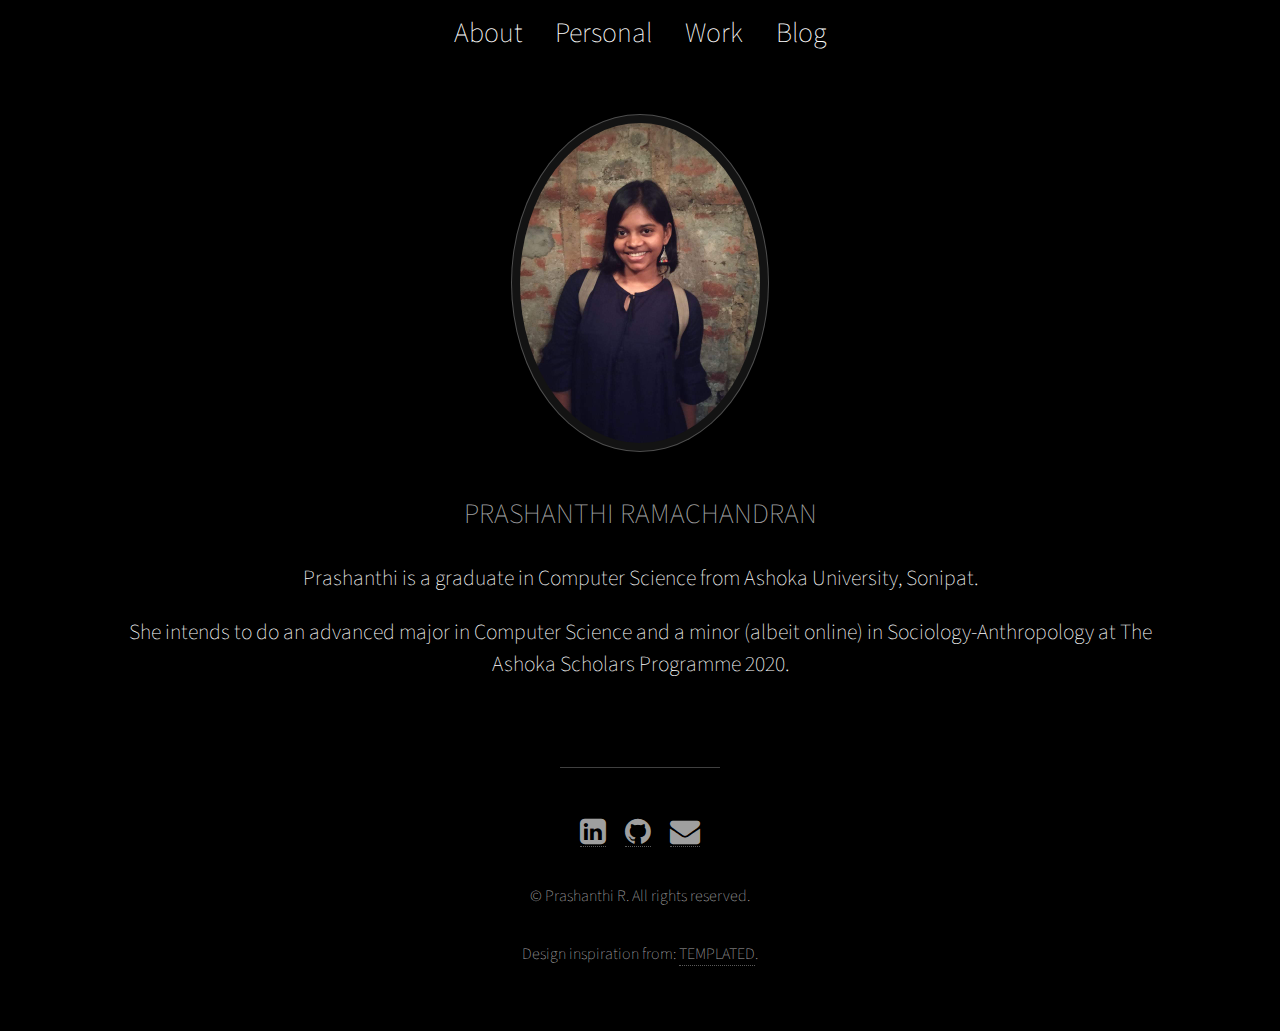
==== commit 29d22acf: "update homepage" ====
--- a/index.html
+++ b/index.html
@@ -9,7 +9,7 @@
 		<title>Prashanthi R - Home</title>
 		<meta charset="utf-8" />
 		<meta name="viewport" content="width=device-width, initial-scale=1" />
-		<!-- <link rel="stylesheet" href="{{ url_for('static',filename='../static/css/main.css')}}"> -->
+		<link rel="stylesheet" href="https://cdnjs.cloudflare.com/ajax/libs/font-awesome/4.7.0/css/font-awesome.min.css">
 		<style type="text/css">	
 			@charset "UTF-8";
 @import url(font-awesome.min.css);
@@ -2018,6 +2018,7 @@
 		}
 
 			ul.icons li {
+				text-align: center;
 				display: inline-block;
 				padding: 0 1em 0 0;
 			}
@@ -2650,7 +2651,9 @@
 
 		}
 			.tab{
+
 				float: center;
+				text-align: center;
 			}
 			.tablink {
 			  background-color: #000000;
@@ -2659,7 +2662,7 @@
 			  border: none;
 			  outline: none;
 			  cursor: pointer;
-			  padding: 10px 12px;
+			  padding: 12px 15px;
 			  font-size: 12px;
 			  font-size: 100%;
 			  font: inherit;
@@ -2667,49 +2670,46 @@
 			.tablink:hover {
 		  		background-color: #777;
 			}
+			.myfont {
+			  font-weight: bolder;
+			  color: #ffffdd;
+			  text-align: center;
+			  align-self: center;
+			  cursor: pointer;
+			}
+			.myfont:hover {
+				background-color: #777;
+			}
 
 	</style>
 	</head>
 	<body>
-		<div class="tab" id="header">
+		<div class="tab">
 			<button class="tablink"><a href="#about"><h1>About</h1></a></button>
 			<button class="tablink"><h1>Personal</h1></button>
 			<button class="tablink"><h1>Work</h1></button>
 			<button class="tablink"><h1>Blog</h1></button>
 		</div>
-
 		<!-- Wrapper -->
 			<div id="wrapper">
-
-				<!-- Header -->
 					<header id="header">
 						<span class="avatar"><img src="static/images/prashanthi.jpg" alt="" /></span>
-						<h1><a id="about">This is <strong>Prashanthi</strong>'s website. She is a student at Ashoka University.</h1></a>
-						<ul class="icons">
-							<li><a href="#" class="icon style2 fa-twitter"><span class="label">Twitter</span></a></li>
-							<li><a href="#" class="icon style2 fa-facebook"><span class="label">Facebook</span></a></li>
-							<li><a href="#" class="icon style2 fa-instagram"><span class="label">Instagram</span></a></li>
-							<li><a href="#" class="icon style2 fa-500px"><span class="label">500px</span></a></li>
-							<li><a href="#" class="icon style2 fa-envelope-o"><span class="label">Email</span></a></li>
-						</ul>
+						<div class="myfont"><a href="https://prashanthi-r.github.io"><h1>PRASHANTHI RAMACHANDRAN</h1></a></div>
+						<div><a id="about"><h2><strong>Prashanthi</strong> is a graduate in Computer Science from Ashoka University, Sonipat. 
+						</h2></a></div>
+						<div><h2>She intends to do an advanced major in Computer Science and a minor (albeit online) in Sociology-Anthropology at The Ashoka Scholars Programme 2020.</h2></a></div>
 					</header>
-
-				<!-- Main -->
-					<section id="main">
-					</section>
-
 				<!-- Footer -->
 					<footer id="footer">
-						<p>&copy; Prashanthi R. All rights reserved. Design: <a href="http://templated.co">TEMPLATED</a>.</p>
+						<ul class="icons">
+							<li><a href="https://www.linkedin.com/in/prashanthi-ramachandran-9a9006157/" class="fa fa-linkedin-square" style="font-size:30px"><span class="label"></span></a></li>
+							<li><a href="https://github.com/prashanthi-r" class="fa fa-github" style="font-size:30px"><span class="label"></span></a></li>
+							<li><a href="mailto: prashanthi.r@alumni.ashoka.edu.in" class="fa fa-envelope" style="font-size:30px"><span class="label"></span></a></li>
+						</ul>
+						<p>&copy; Prashanthi R. All rights reserved. </p>
+						<p>Design inspiration from: <a href="http://templated.co">TEMPLATED</a>.</p>
 					</footer>
 
 			</div>
-
-		<!-- Scripts -->
-			<script src="static/js/jquery.min.js"></script>
-			<script src="static/js/jquery.poptrox.min.js"></script>
-			<script src="static/js/skel.min.js"></script>
-			<script src="static/js/main.js"></script>
-
 	</body>
 </html>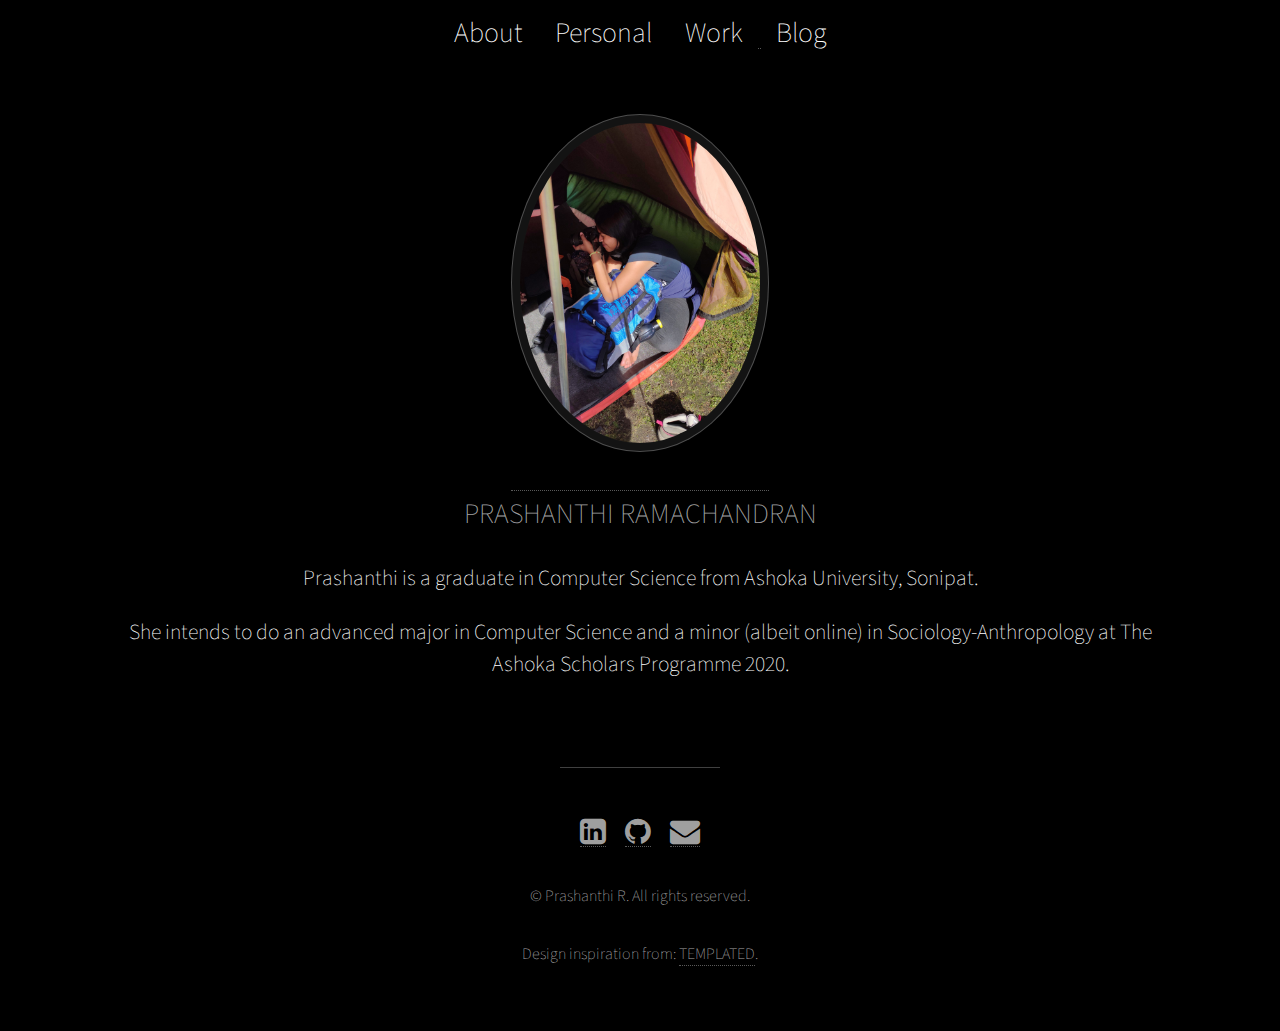
==== commit 6e3a94eb: "update pages" ====
--- a/index.html
+++ b/index.html
@@ -1,9 +1,4 @@
 <!DOCTYPE HTML>
-<!--
-	Visualize by TEMPLATED
-	templated.co @templatedco
-	Released for free under the Creative Commons Attribution 3.0 license (templated.co/license)
--->
 <html>
 	<head>
 		<title>Prashanthi R - Home</title>
@@ -15,13 +10,6 @@
 @import url(font-awesome.min.css);
 @import url("http://fonts.googleapis.com/css?family=Source+Sans+Pro:200");
 
-/*
-	Visualize by TEMPLATED
-	templated.co @templatedco
-	Released for free under the Creative Commons Attribution 3.0 license (templated.co/license)
-*/
-
-/* Reset */
 
 	html, body, div, span, applet, object, iframe, h1, h2, h3, h4, h5, h6, p, blockquote, pre, a, abbr, acronym, address, big, cite, code, del, dfn, em, img, ins, kbd, q, s, samp, small, strike, strong, sub, sup, tt, var, b, u, i, center, dl, dt, dd, ol, ul, li, fieldset, form, label, legend, table, caption, tbody, tfoot, thead, tr, th, td, article, aside, canvas, details, embed, figure, figcaption, footer, header, hgroup, menu, nav, output, ruby, section, summary, time, mark, audio, video {
 		margin: 0;
@@ -2670,6 +2658,22 @@
 			.tablink:hover {
 		  		background-color: #777;
 			}
+			.tablinkselect {
+			  background-color: #777;	
+			  color: white;
+			  float: center;
+			  border: none;
+			  outline: none;
+			  cursor: pointer;
+			  padding: 12px 15px;
+			  font-size: 12px;
+			  font-size: 100%;
+			  font: inherit;
+
+			}
+			.tablinkselect:hover {
+		  		background-color: #779997;
+			}
 			.myfont {
 			  font-weight: bolder;
 			  color: #ffffdd;
@@ -2678,7 +2682,7 @@
 			  cursor: pointer;
 			}
 			.myfont:hover {
-				background-color: #777;
+				/*background-color: #777;*/
 			}
 
 	</style>
@@ -2686,14 +2690,14 @@
 	<body>
 		<div class="tab">
 			<button class="tablink"><a href="#about"><h1>About</h1></a></button>
-			<button class="tablink"><h1>Personal</h1></button>
-			<button class="tablink"><h1>Work</h1></button>
-			<button class="tablink"><h1>Blog</h1></button>
+			<button class="tablink"><a href="personal.html"><h1>Personal</h1></a></button>
+			<button class="tablink"><a href="work.html"><h1>Work</h1></button>
+			<button class="tablink"><a href="blog.html"><h1>Blog</h1></button>
 		</div>
 		<!-- Wrapper -->
 			<div id="wrapper">
 					<header id="header">
-						<span class="avatar"><img src="static/images/prashanthi.jpg" alt="" /></span>
+						<span class="avatar"><img src="prashanthi.jpg" alt="" /></span>
 						<div class="myfont"><a href="https://prashanthi-r.github.io"><h1>PRASHANTHI RAMACHANDRAN</h1></a></div>
 						<div><a id="about"><h2><strong>Prashanthi</strong> is a graduate in Computer Science from Ashoka University, Sonipat. 
 						</h2></a></div>
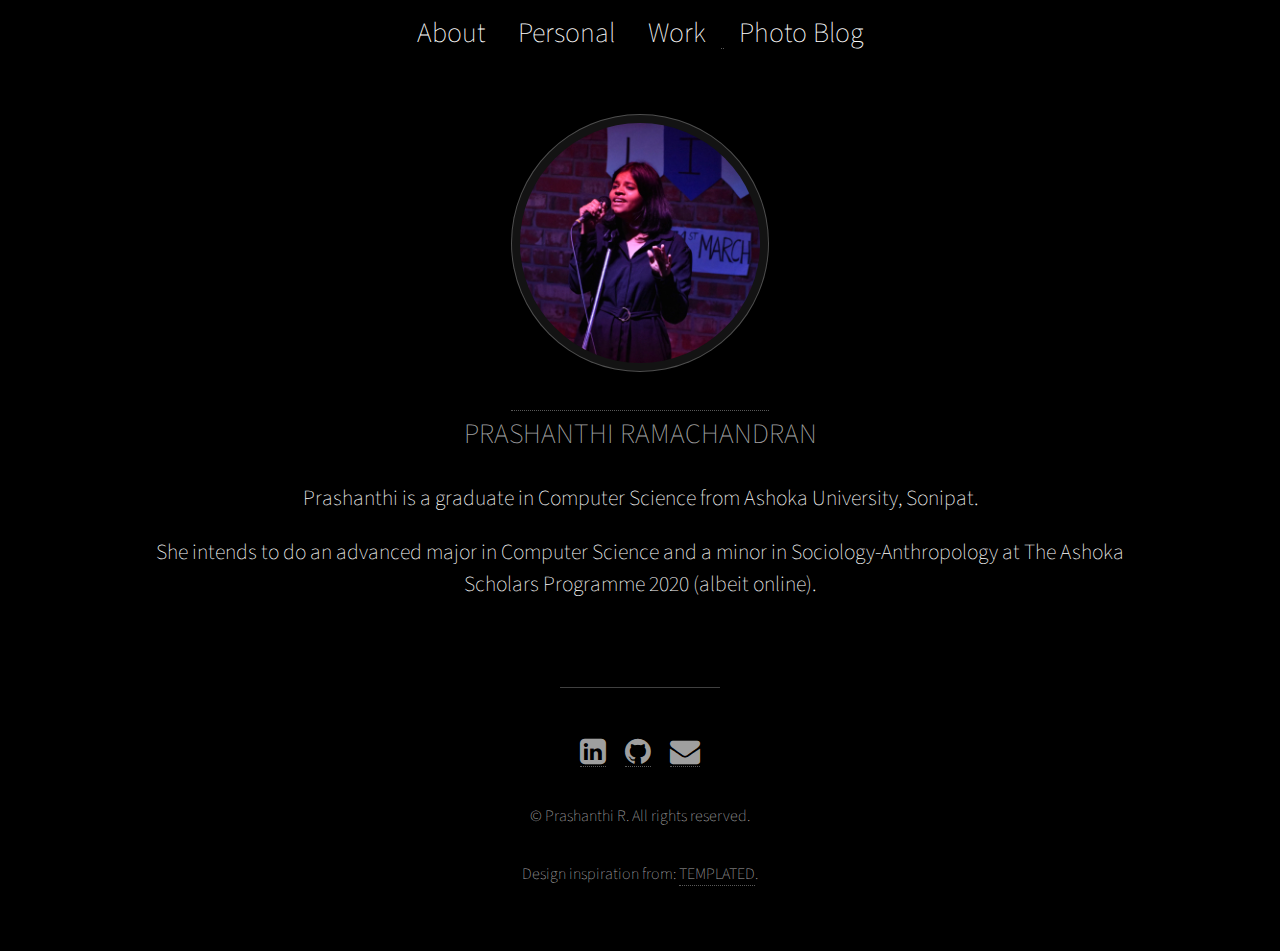
==== commit 19589a7a: "update pages" ====
--- a/index.html
+++ b/index.html
@@ -1411,7 +1411,7 @@
 
 	body {
 		background-color: #000;
-		background-image: url("../../images/bg.jpg");
+		/*background-image: url("static/images/prashanthi-1.jpg");*/
 		background-size: cover;
 		background-position: top center;
 	}
@@ -2692,16 +2692,16 @@
 			<button class="tablink"><a href="#about"><h1>About</h1></a></button>
 			<button class="tablink"><a href="personal.html"><h1>Personal</h1></a></button>
 			<button class="tablink"><a href="work.html"><h1>Work</h1></button>
-			<button class="tablink"><a href="blog.html"><h1>Blog</h1></button>
+			<button class="tablink"><a href="blog.html"><h1>Photo Blog</h1></button>
 		</div>
 		<!-- Wrapper -->
 			<div id="wrapper">
 					<header id="header">
-						<span class="avatar"><img src="prashanthi.jpg" alt="" /></span>
+						<span class="avatar"><img src="static/images/4.jpg" alt="" /></span>
 						<div class="myfont"><a href="https://prashanthi-r.github.io"><h1>PRASHANTHI RAMACHANDRAN</h1></a></div>
 						<div><a id="about"><h2><strong>Prashanthi</strong> is a graduate in Computer Science from Ashoka University, Sonipat. 
 						</h2></a></div>
-						<div><h2>She intends to do an advanced major in Computer Science and a minor (albeit online) in Sociology-Anthropology at The Ashoka Scholars Programme 2020.</h2></a></div>
+						<div><h2>She intends to do an advanced major in Computer Science and a minor in Sociology-Anthropology at The Ashoka Scholars Programme 2020 (albeit online).</h2></a></div>
 					</header>
 				<!-- Footer -->
 					<footer id="footer">
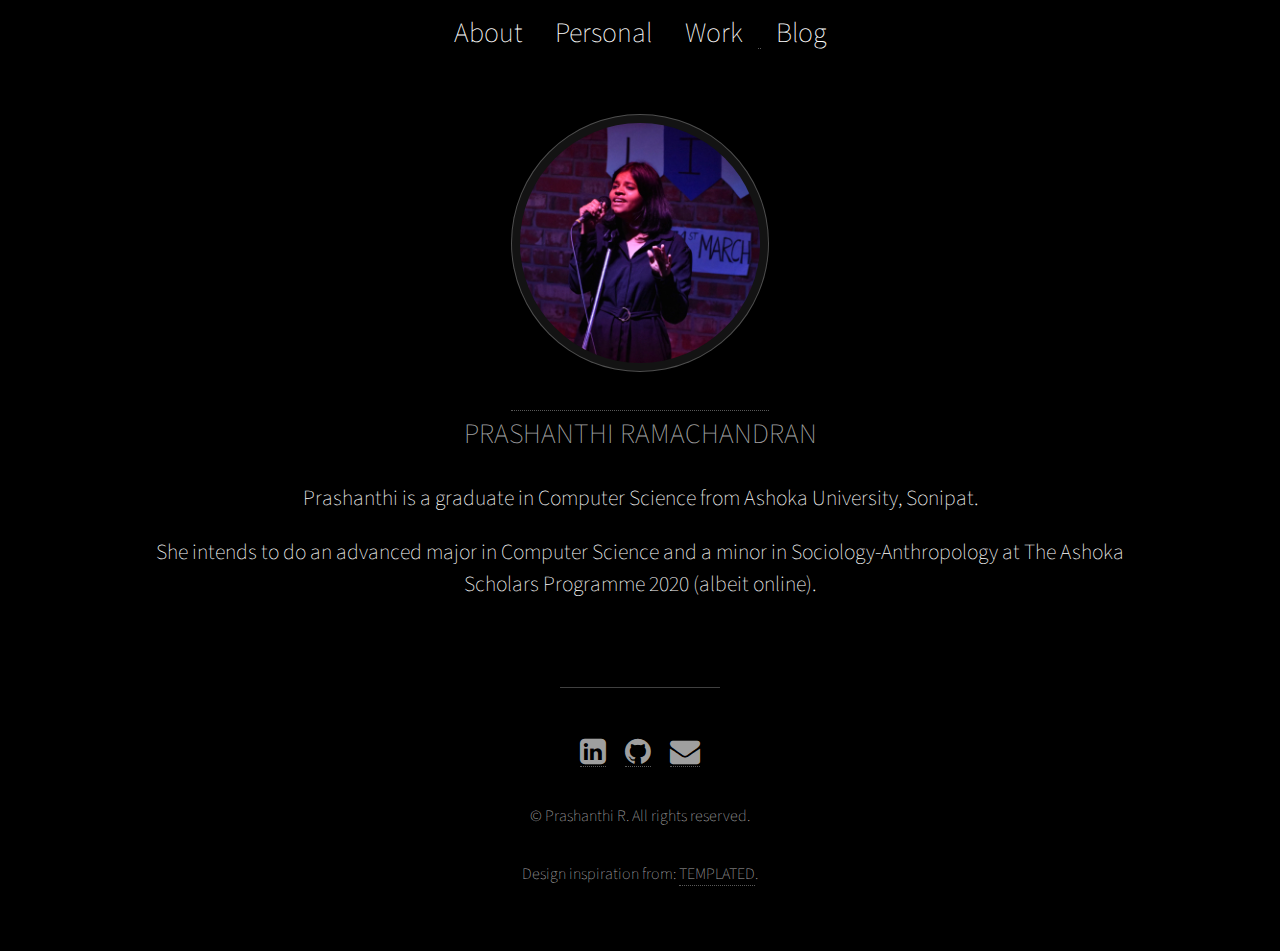
==== commit ac3ee69d: "update pages" ====
--- a/index.html
+++ b/index.html
@@ -2692,7 +2692,7 @@
 			<button class="tablink"><a href="#about"><h1>About</h1></a></button>
 			<button class="tablink"><a href="personal.html"><h1>Personal</h1></a></button>
 			<button class="tablink"><a href="work.html"><h1>Work</h1></button>
-			<button class="tablink"><a href="blog.html"><h1>Photo Blog</h1></button>
+			<button class="tablink"><a href="blog.html"><h1>Blog</h1></button>
 		</div>
 		<!-- Wrapper -->
 			<div id="wrapper">
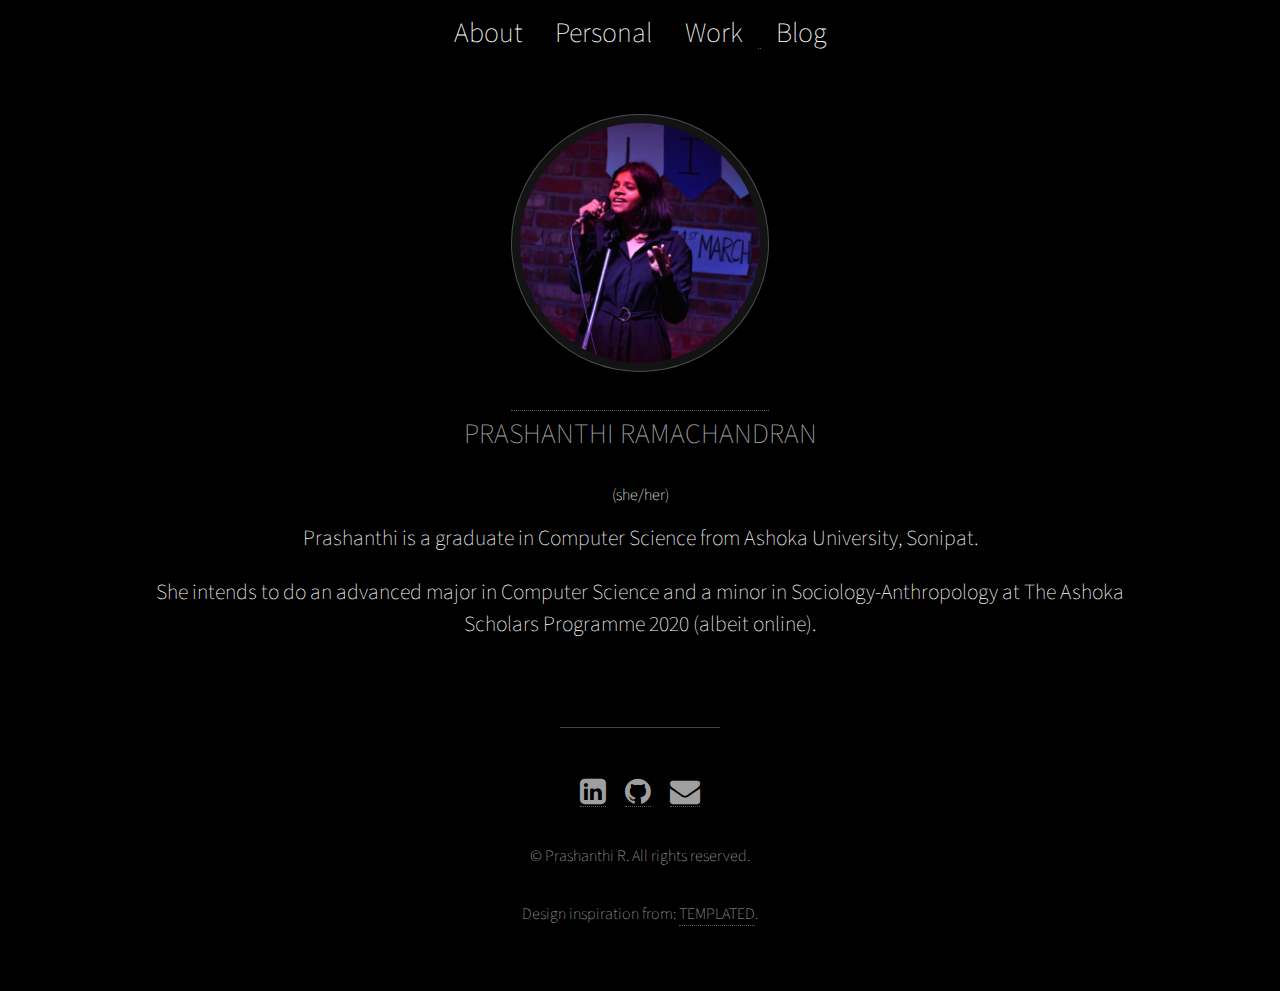
==== commit 2ef33fc3: "update homepage" ====
--- a/index.html
+++ b/index.html
@@ -2699,6 +2699,7 @@
 					<header id="header">
 						<span class="avatar"><img src="static/images/4.jpg" alt="" /></span>
 						<div class="myfont"><a href="https://prashanthi-r.github.io"><h1>PRASHANTHI RAMACHANDRAN</h1></a></div>
+						<h3>(she/her)</h3>
 						<div><a id="about"><h2><strong>Prashanthi</strong> is a graduate in Computer Science from Ashoka University, Sonipat. 
 						</h2></a></div>
 						<div><h2>She intends to do an advanced major in Computer Science and a minor in Sociology-Anthropology at The Ashoka Scholars Programme 2020 (albeit online).</h2></a></div>
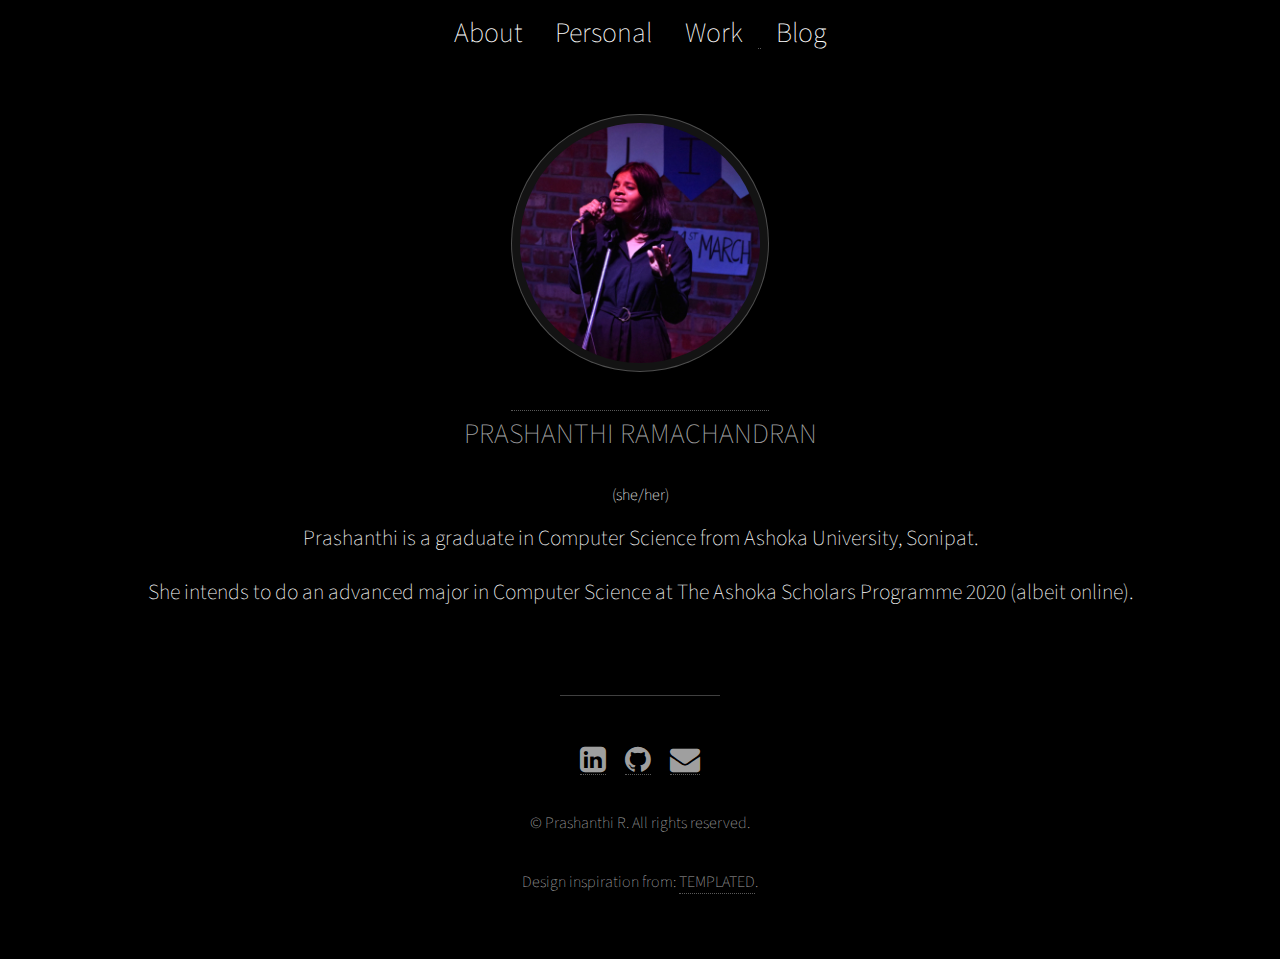
==== commit cea1974b: "Update index.html" ====
--- a/index.html
+++ b/index.html
@@ -2702,7 +2702,7 @@
 						<h3>(she/her)</h3>
 						<div><a id="about"><h2><strong>Prashanthi</strong> is a graduate in Computer Science from Ashoka University, Sonipat. 
 						</h2></a></div>
-						<div><h2>She intends to do an advanced major in Computer Science and a minor in Sociology-Anthropology at The Ashoka Scholars Programme 2020 (albeit online).</h2></a></div>
+						<div><h2>She intends to do an advanced major in Computer Science at The Ashoka Scholars Programme 2020 (albeit online).</h2></a></div>
 					</header>
 				<!-- Footer -->
 					<footer id="footer">
@@ -2717,4 +2717,4 @@
 
 			</div>
 	</body>
-</html>+</html>
